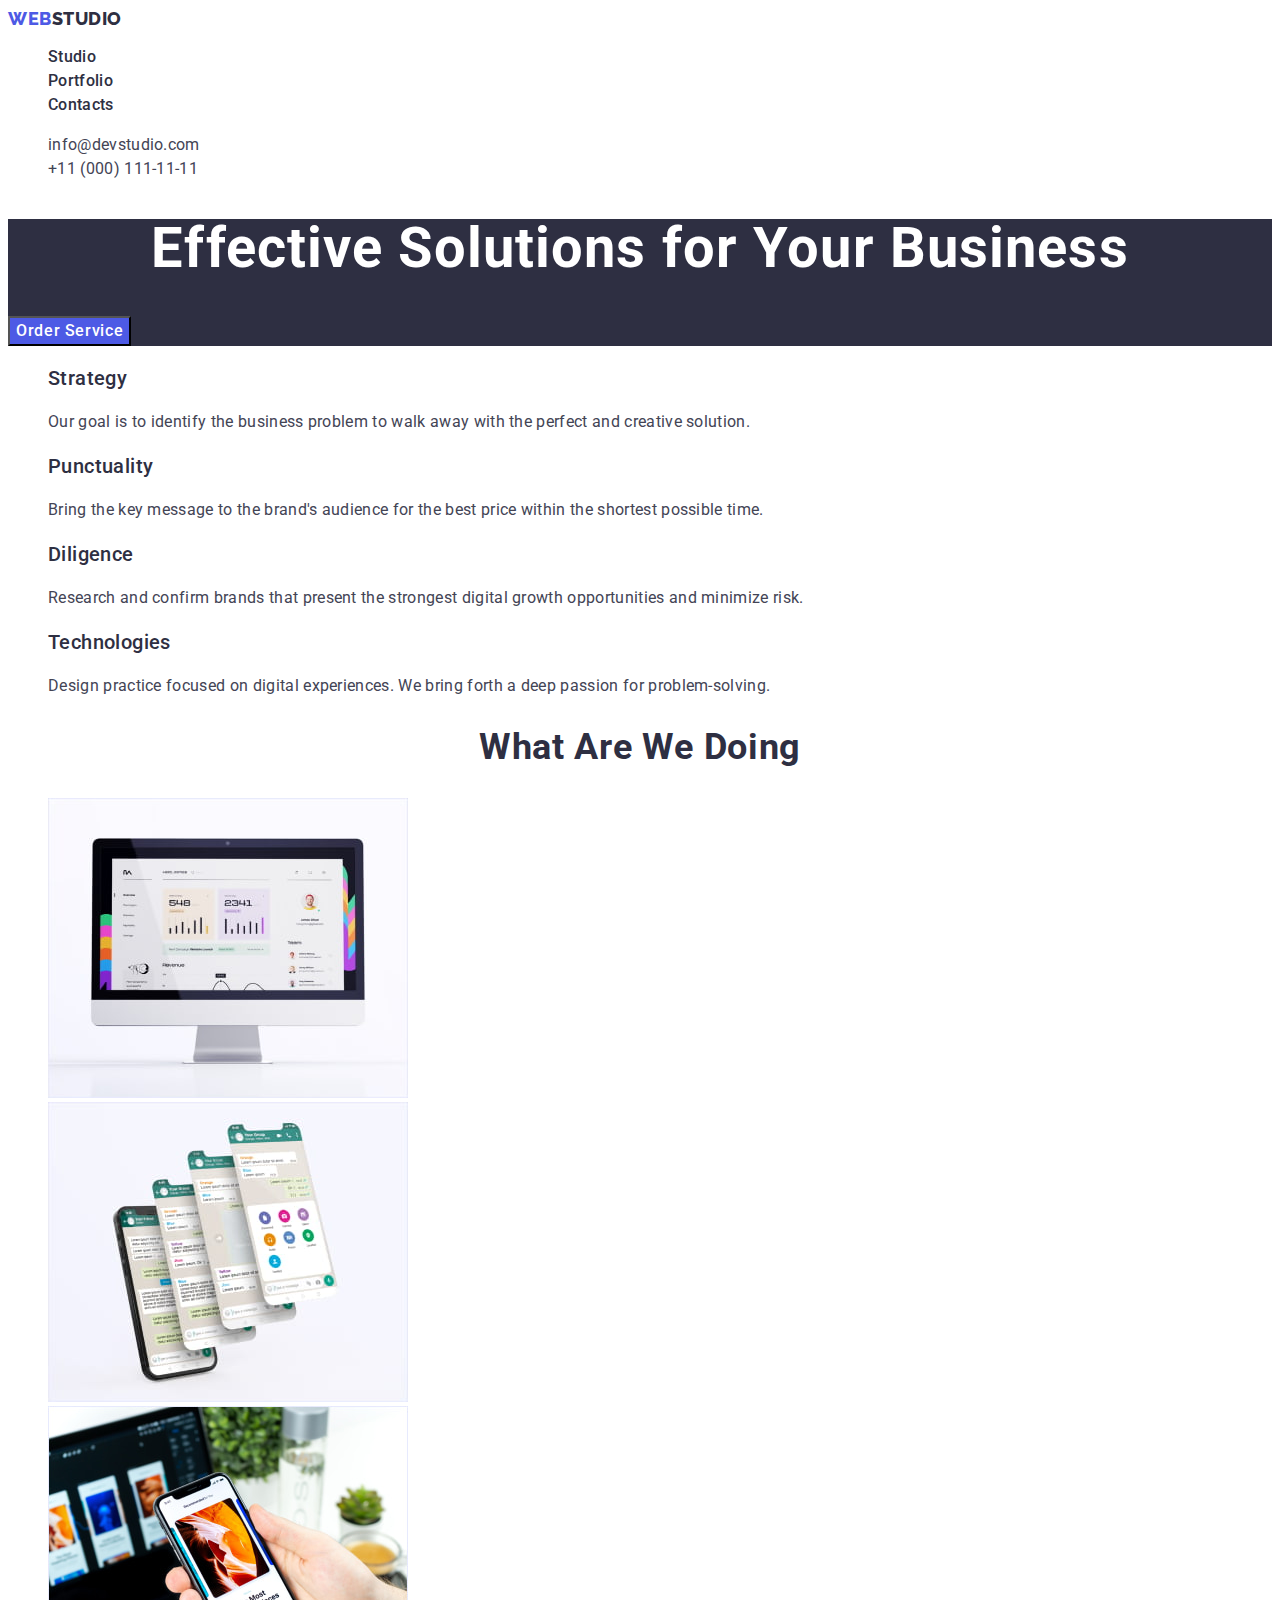
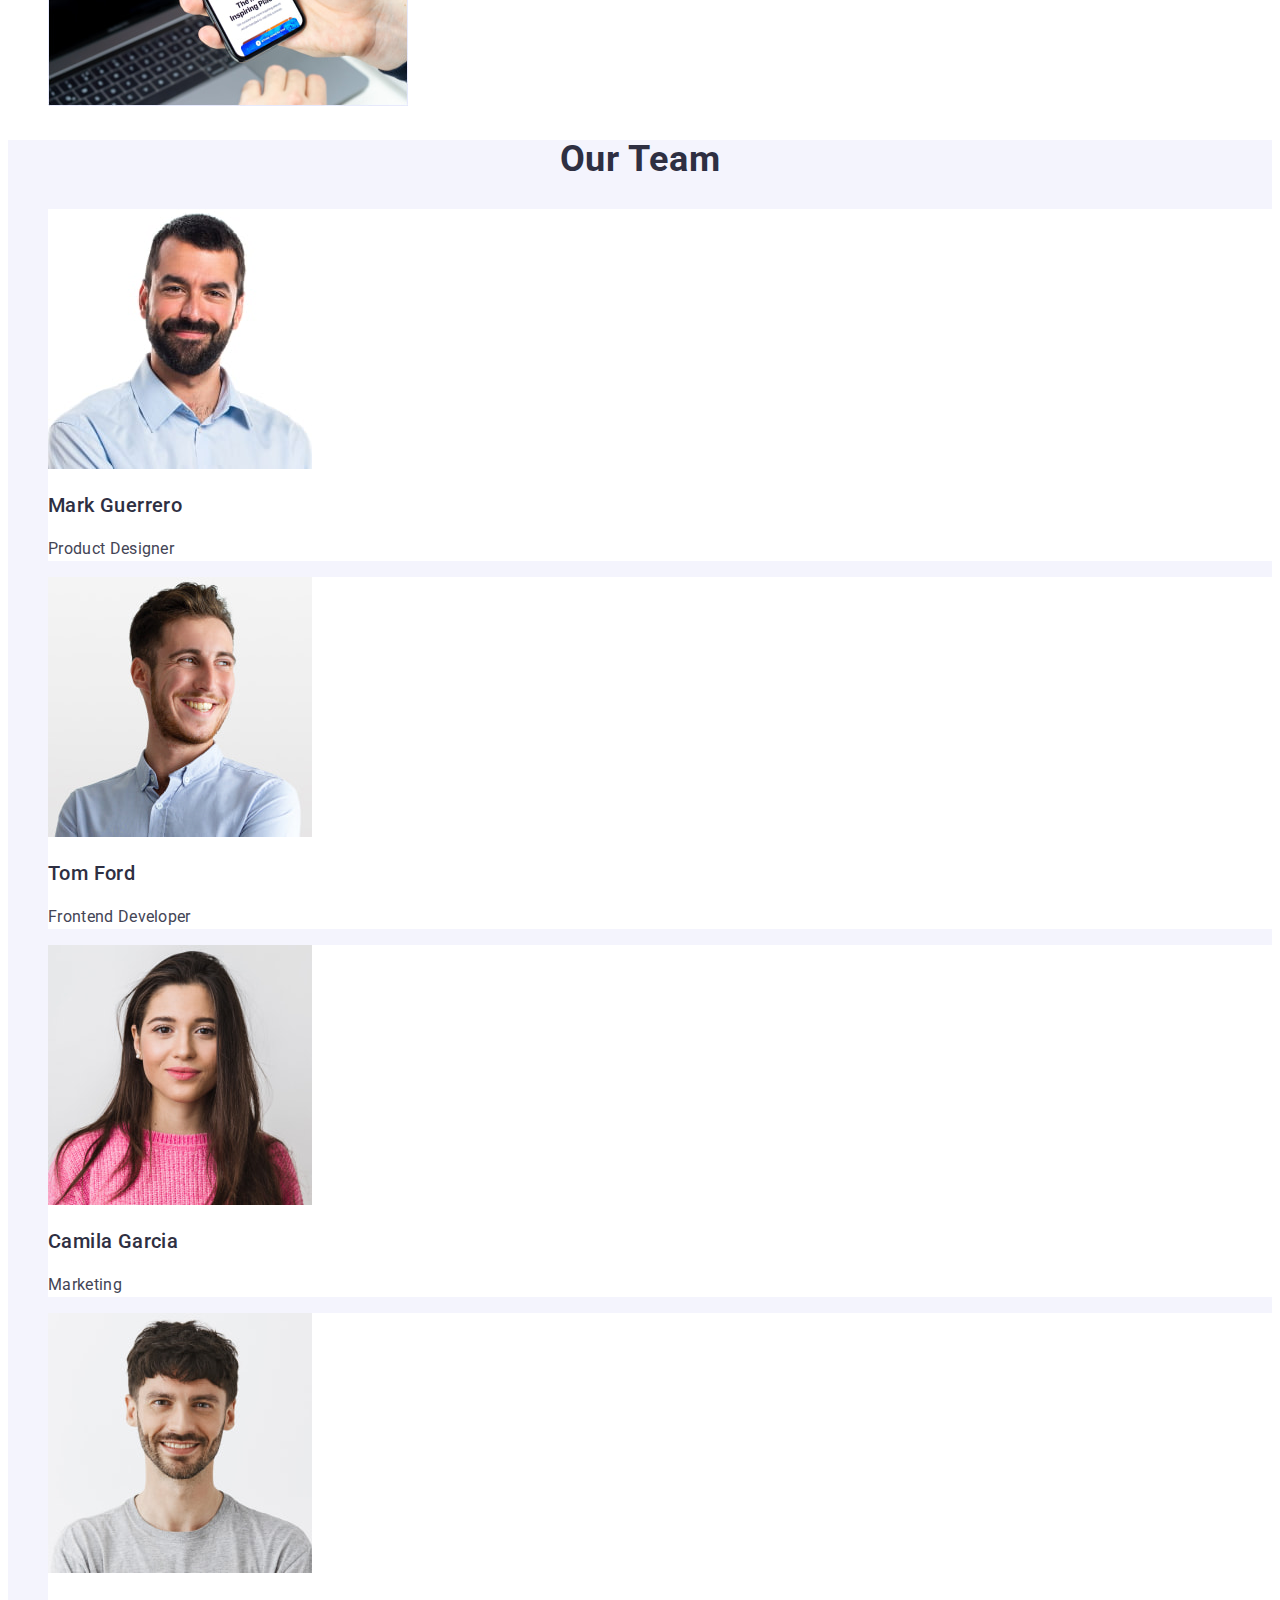
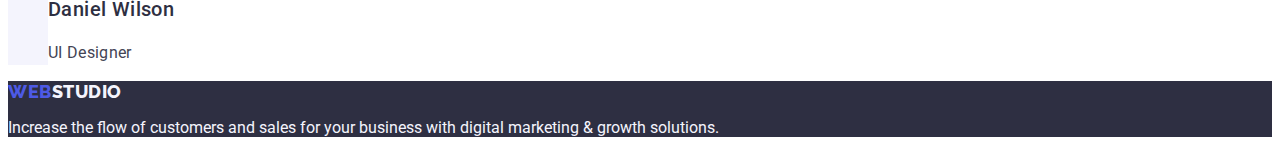
==== index.html @ 905ef484 "Initial commit" ====
<!DOCTYPE html>
<html lang="en">
<head>
    <meta charset="UTF-8">
    <meta http-equiv="X-UA-Compatible" content="IE=edge">
    <meta name="viewport" content="width=device-width, initial-scale=1.0">
    <title>Effective Solutions for Your Business</title>
    <link rel="preconnect" href="https://fonts.googleapis.com">
    <link rel="preconnect" href="https://fonts.gstatic.com" crossorigin>
    <link href="https://fonts.googleapis.com/css2?family=Raleway:wght@800&display=swap" rel="stylesheet">
    <link href="https://fonts.googleapis.com/css2?family=Roboto:wght@400;500;700;900&display=swap" rel="stylesheet">
    <link rel="stylesheet" href="./css/styles.css">
</head>

<body>
    <header>
        <nav>
            <a href="./index.html" class="logo link">Web<span class="part-logo">Studio</span></a>

            <ul class="list">
                <li>
                    <a href="./index.html" class="nav link">Studio</a>
                </li>
                <li>
                    <a href="./portfolio.html" class="nav link">Portfolio</a>
                </li>
                <li>
                    <a href="" class="nav link">Contacts</a>
                </li>
            </ul>
        </nav>
        <address class="contacts">
            <ul class="list">
                <li>
                    <a href="mailto:info@devstudio.com" class="contact-nav link">info@devstudio.com</a>
                </li>
                <li>
                    <a href="tel:+110001111111" class="contact-nav link">+11 (000) 111-11-11</a>
                </li>
            </ul>
        </address>
    </header>

    <main>
        <section class="title">
            <h1 class="page-title">Effective Solutions for Your Business</h1>
            <button type="button" class="button-order">Order Service</button>
        </section>

        <section>
            <h2 class="title-description" hidden>Our description</h2>
            <ul class="list">
                 <li>
                    <h3 class="sub-title">Strategy</h3>
                    <p class="info">Our goal is to identify the business problem to walk away with the perfect and creative solution.</p>
                </li>
                <li>
                    <h3 class="sub-title">Punctuality</h3>
                    <p class="info">Bring the key message to the brand's audience for the best price within the shortest possible time.</p>
                </li>
                <li>
                    <h3 class="sub-title">Diligence</h3>
                    <p class="info">Research and confirm brands that present the strongest digital growth opportunities and minimize risk.</p>
                </li>
                <li>
                    <h3 class="sub-title">Technologies</h3>
                    <p class="info">Design practice focused on digital experiences. We bring forth a deep passion for problem-solving.</p>
                </li>
            </ul>
        </section>  

        <section>
            <h2 class="title-img">What are we doing</h2>
             <ul class="list">
                <li>
                    <img src="./images/img1.jpg" alt="Монітор на якому відображаеться аналітика юзерів" width="360" height="300">
                </li>
                <li>
                    <img src="./images/img2.jpg" alt="мобільні телефони з чатами" width="360" height="300">
                </li>
                <li>
                    <img src="./images/img3.jpg" alt="на фоні стоїть ноутбук, в руках телефон, в якому відкрита інфо сторінка" width="360" height="300">
                </li>
            </ul>
        </section>

        <section class="team-card">
            <h2 class="title-ourteam">Our Team</h2>        
            <ul class="list">
                <li class="card-content">
                    <img src="./images/Mark.jpg" alt="Photo of Mark Guerrero" width="264" height="260">
                    <h3 class="sub-title">Mark Guerrero</h3>
                    <p class="info">Product Designer</p>
                </li>
                <li class="card-content">
                    <img src="./images/Tom.jpg" alt="Photo of Tom Ford" width="264" height="260">
                    <h3 class="sub-title">Tom Ford</h3>
                    <p class="info">Frontend Developer</p>
                </li>
                 <li class="card-content">
                    <img src="./images/Camila.jpg" alt="Photo of Camila Garcia" width="264" height="260">
                    <h3 class="sub-title">Camila Garcia</h3>
                    <p class="info">Marketing</p>
                </li>
                <li class="card-content">
                    <img src="./images/Daniel.jpg" alt="Photo of Daniel Wilson" width="264" height="260">
                    <h3 class="sub-title">Daniel Wilson</h3>
                    <p class="info">UI Designer</p>
                </li>
             </ul>
        </section>
    </main>

    <footer class="footer">
            <a href="./index.html" class="logo link">Web<span class="part-logo light-part">Studio</span></a>
            <p>Increase the flow of customers and sales for your business with digital marketing & growth solutions.</p>
    </footer>
</body>
</html>
---- css/styles.css ----
:root {
    /* Загальний колір всього тексту */
    --main-text-color: #434455;
    --headers-color: #2E2F42;
    --logo-firstpart-color: #4D5AE5;
    --cursor-color: #404bbf;
    --portfolio-botton-text-color: #4D5AE5;
    --logo-footer-color: #f4f4fd;
    /* Загальний шрифт */
    --logo-font-family: 'Raleway', sans-serif;
    --main-font-family: 'Roboto', sans-serif;
    /* Загальний колір фону */
    --body-background-color: #FFFFFF;
    --title-background-color: #2E2F42;
    --footer-background-color: #2E2F42;
    --portfolio-button-background-color: #F4F4FD;
}

body {
    font-family: var(--main-font-family);
    color: var(--main-text-color);
    background-color: var(--body-background-color);
}
.link {
    text-decoration: none;
}
.list {
    list-style: none;
}
.logo {
    font-family: 'Raleway', sans-serif;
    font-weight: 800;
    font-size: 18px;
    line-height: 1.17;
    text-transform: uppercase;
    letter-spacing: 0.03em;
    color: var(--logo-firstpart-color);
}
.part-logo {
    color: var(--headers-color);
    font-family: var(--logo-font-family);
    font-weight: 800;
    font-size: 18px;
    line-height: 1.17;
    letter-spacing: 0.03em;
    text-transform: uppercase;
}

.nav {
    font-weight: 500;
    font-size: 16px;
    line-height: 1.5;
    letter-spacing: 0.02em;
    color: var(--headers-color);
}
.nav:hover,
.nav:focus {
    color: var(--cursor-color);
}
.contacts {
    font-style: normal;
}
.contact-nav {
    font-size: 16px;
    line-height: 1.5;
    letter-spacing: 0.02em;
    color: var(--main-text-color);
}
.contact-nav:hover,
.contact-nav:focus {
    color: var(--cursor-color);
}

/* First section */
.title {
    background-color: var(--title-background-color);
}
.page-title {
    color: #FFFFFF;
    font-weight: 700;
    font-size: 56px;
    line-height: 1.07;
    text-align: center;
    letter-spacing: 0.02em;
}
.button-order {
    color: #FFFFFF;
    font-weight: 500;
    font-size: 16px;
    line-height: 1.5;
    letter-spacing: 0.04em;
    background-color: #4D5AE5;
    cursor: pointer;
    font-family: var(--main-font-family);
}
.button-order:hover,
.button-order:focus {
    background-color: #404BBF;
}

/* Second section list + header */
.sub-title {
    font-family: var(--main-font-family);
    font-weight: 500;
    font-size: 20px;
    line-height: 1.2;
    letter-spacing: 0.02em;
    color: var(--headers-color);
}
.info {
    font-family: var(--main-font-family);
    font-weight: 400;
    font-size: 16px;
    line-height: 1.5;
    letter-spacing: 0.02em;
    color: var(--main-text-color);
}

/* The third section header */
.title-img {
    font-size: 36px;
    line-height: 1.11;
    text-align: center;
    letter-spacing: 0.02em;
    text-transform: capitalize;
    color: var(--headers-color);
}

/* The fourth section*/
.team-card {
    background-color: #F4F4FD;
}
.title-ourteam {
    font-size: 36px;
    line-height: 1.11;
    text-align: center;
    letter-spacing: 0.02em;
    text-transform: capitalize;
    color: var(--headers-color);
}
.card-content {
    background-color: #FFFFFF;
}

/* Footer */
.footer {
    background-color: var(--footer-background-color);
    color: #F4F4FD;;
}
.light-part {
    color: var(--logo-footer-color);
}

/* Portfolio */
.filter-button {
    font-family: var(--main-font-family);
    font-weight: 500;
    font-size: 16px;
    line-height: 1.5;
    letter-spacing: 0.04em;
    color: var(--portfolio-botton-text-color);
    background-color: var(--portfolio-button-background-color);
    cursor: pointer;
}
.filter-button:hover,
.filter-button:focus {
    background-color: #404BBF;
    color: #FFFFFF;
}
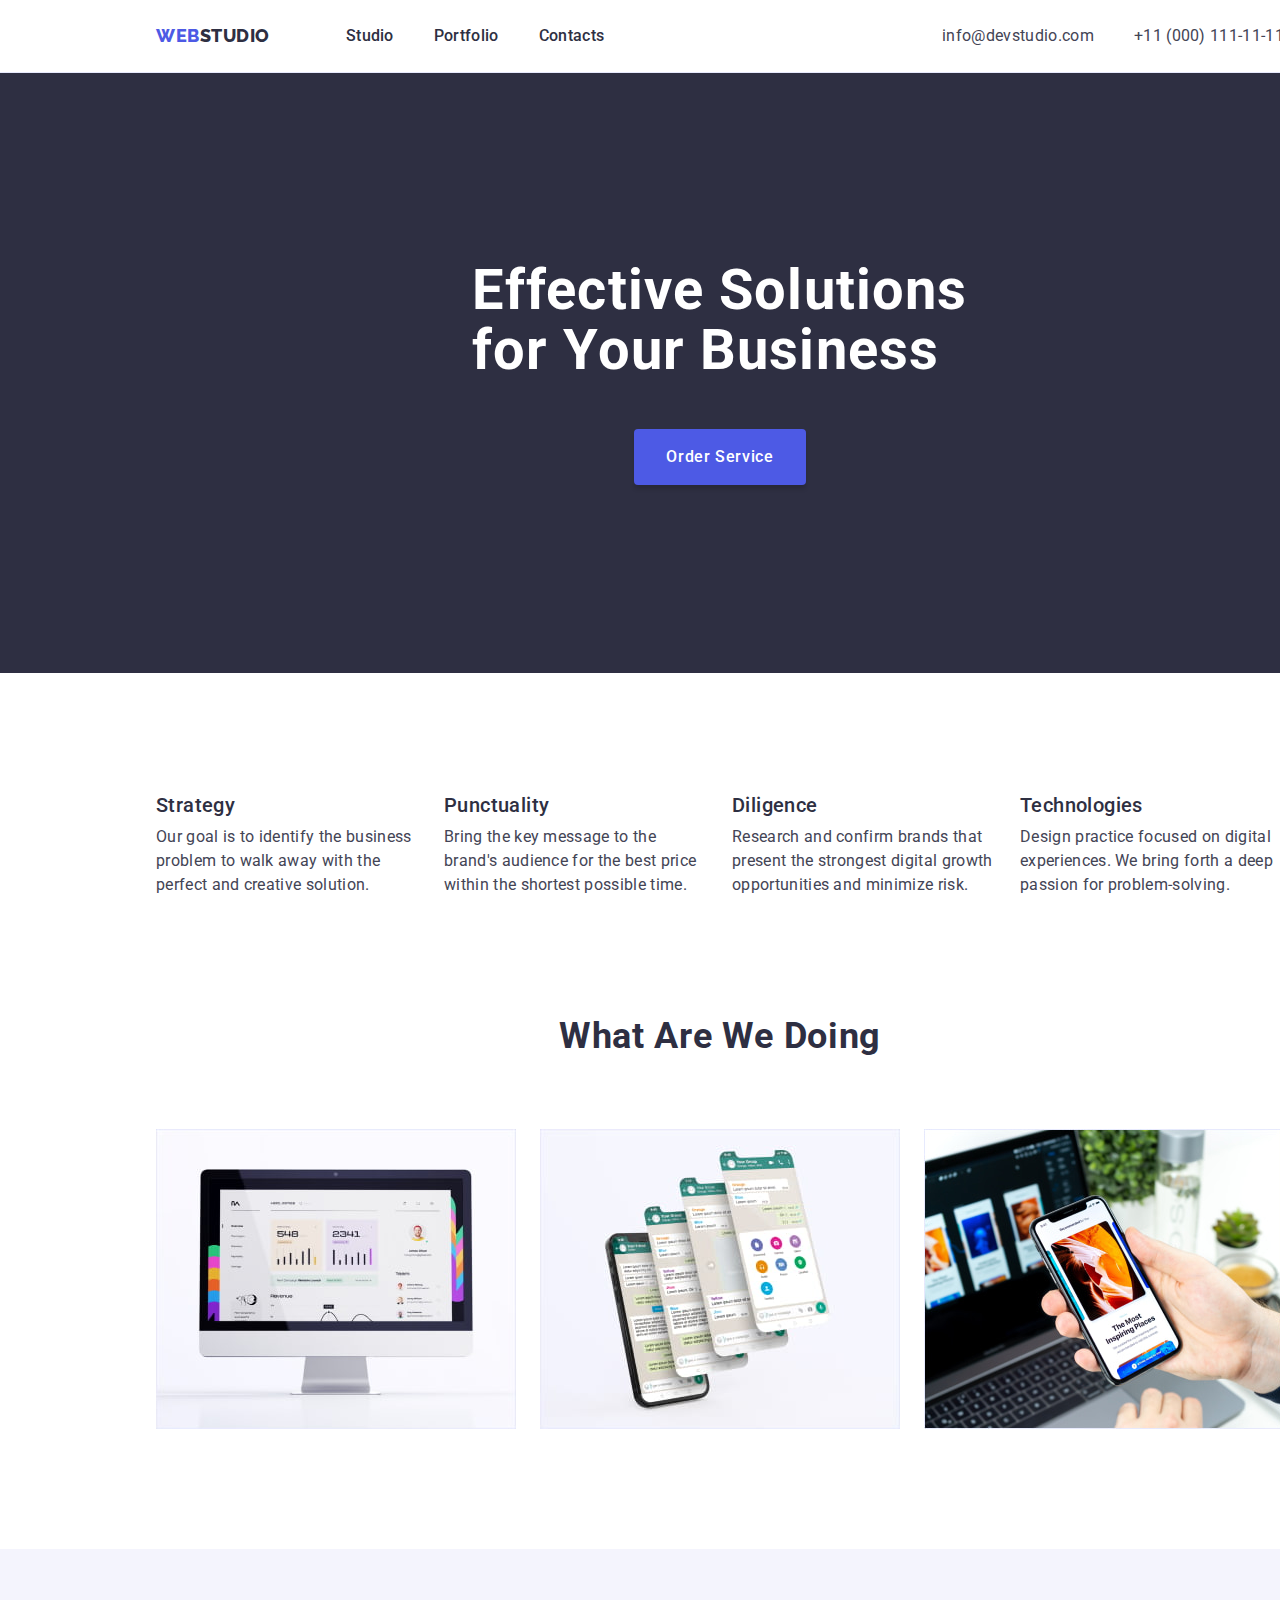
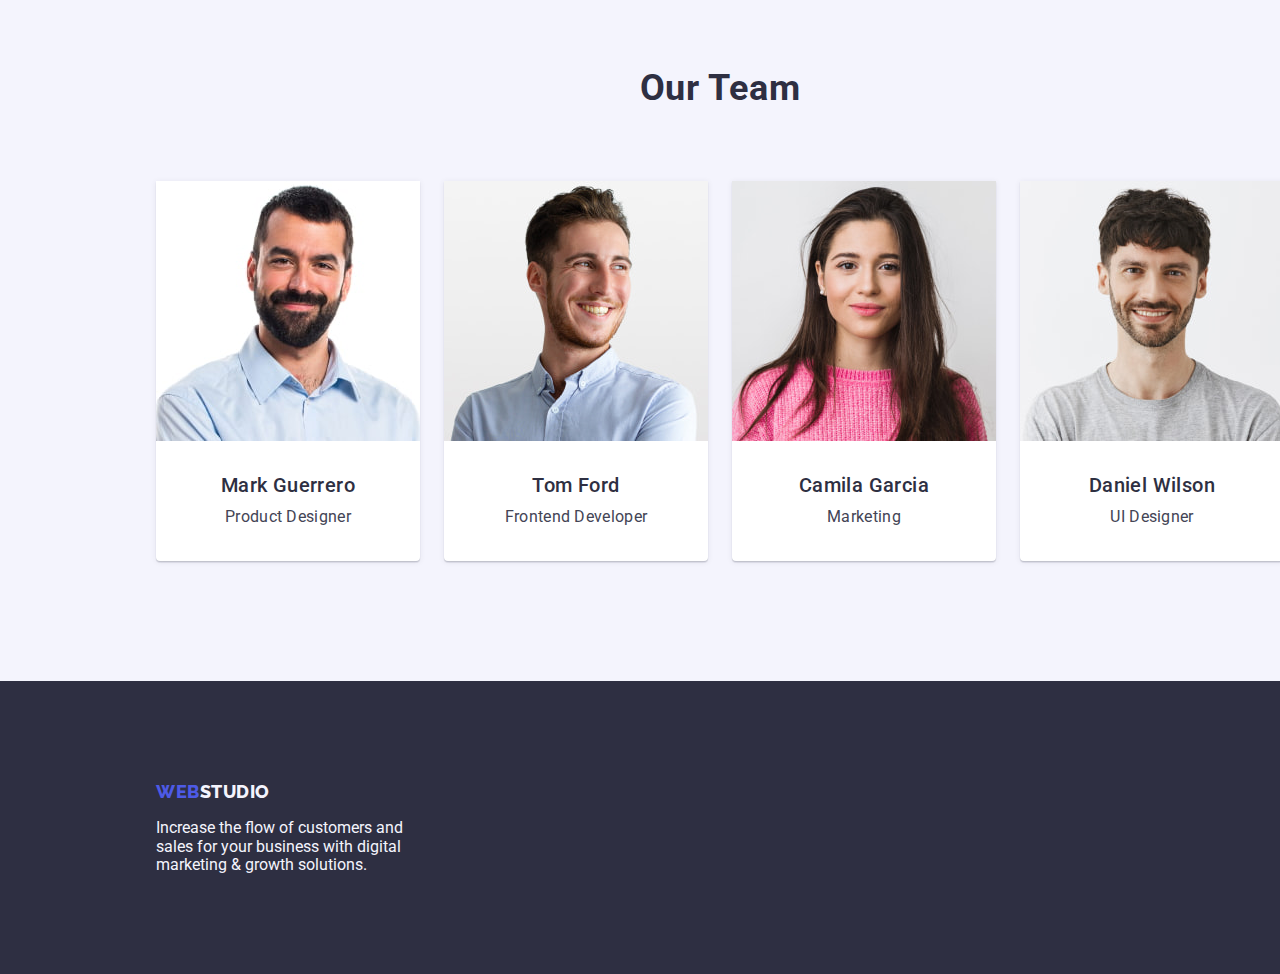
==== commit f6b3d3be: "update flexbox for index" ====
--- a/index.html
+++ b/index.html
@@ -9,111 +9,133 @@
     <link rel="preconnect" href="https://fonts.gstatic.com" crossorigin>
     <link href="https://fonts.googleapis.com/css2?family=Raleway:wght@800&display=swap" rel="stylesheet">
     <link href="https://fonts.googleapis.com/css2?family=Roboto:wght@400;500;700;900&display=swap" rel="stylesheet">
+    <link
+      rel="stylesheet"
+      href="https://cdnjs.cloudflare.com/ajax/libs/modern-normalize/1.1.0/modern-normalize.min.css">
     <link rel="stylesheet" href="./css/styles.css">
 </head>
 
 <body>
-    <header>
-        <nav>
-            <a href="./index.html" class="logo link">Web<span class="part-logo">Studio</span></a>
-
-            <ul class="list">
-                <li>
-                    <a href="./index.html" class="nav link">Studio</a>
-                </li>
-                <li>
-                    <a href="./portfolio.html" class="nav link">Portfolio</a>
-                </li>
-                <li>
-                    <a href="" class="nav link">Contacts</a>
-                </li>
-            </ul>
-        </nav>
-        <address class="contacts">
-            <ul class="list">
-                <li>
-                    <a href="mailto:info@devstudio.com" class="contact-nav link">info@devstudio.com</a>
-                </li>
-                <li>
-                    <a href="tel:+110001111111" class="contact-nav link">+11 (000) 111-11-11</a>
-                </li>
-            </ul>
-        </address>
+    <header class="header">
+        <div class="header-container container">
+            <nav class="page-nav">
+                <a href="./index.html" class="logo link">Web<span class="part-logo">Studio</span></a>
+                <ul class="page-nav-left list">
+                    <li>
+                        <a href="./index.html" class="nav link">Studio</a>
+                    </li>
+                    <li>
+                        <a href="./portfolio.html" class="nav link">Portfolio</a>
+                    </li>
+                    <li>
+                        <a href="" class="nav link">Contacts</a>
+                    </li>
+                </ul>
+            </nav>
+            <address class="contacts">
+                <ul class="page-nav-right list">
+                    <li>
+                        <a href="mailto:info@devstudio.com" class="contact-nav link">info@devstudio.com</a>
+                    </li>
+                    <li>
+                        <a href="tel:+110001111111" class="contact-nav link">+11 (000) 111-11-11</a>
+                    </li>
+                </ul>
+            </address>
+        </div>
     </header>
 
     <main>
-        <section class="title">
-            <h1 class="page-title">Effective Solutions for Your Business</h1>
-            <button type="button" class="button-order">Order Service</button>
+        <section class="title-section">
+            <div class="title-container container">
+                <h1 class="page-title">Effective Solutions for Your Business</h1>
+                <button type="button" class="button-order">Order Service</button>
+            </div>
         </section>
 
-        <section>
-            <h2 class="title-description" hidden>Our description</h2>
-            <ul class="list">
-                 <li>
-                    <h3 class="sub-title">Strategy</h3>
-                    <p class="info">Our goal is to identify the business problem to walk away with the perfect and creative solution.</p>
-                </li>
-                <li>
-                    <h3 class="sub-title">Punctuality</h3>
-                    <p class="info">Bring the key message to the brand's audience for the best price within the shortest possible time.</p>
-                </li>
-                <li>
-                    <h3 class="sub-title">Diligence</h3>
-                    <p class="info">Research and confirm brands that present the strongest digital growth opportunities and minimize risk.</p>
-                </li>
-                <li>
-                    <h3 class="sub-title">Technologies</h3>
-                    <p class="info">Design practice focused on digital experiences. We bring forth a deep passion for problem-solving.</p>
-                </li>
-            </ul>
+        <section class="desc-section">
+            <div class="container">
+                <h2 class="title-desc" hidden>Our description</h2>
+                <ul class="desc-container list">
+                     <li class="info-container">
+                        <h3 class="sub-title">Strategy</h3>
+                        <p class="info">Our goal is to identify the business problem to walk away with the perfect and creative solution.</p>
+                    </li>
+                    <li class="info-container">
+                        <h3 class="sub-title">Punctuality</h3>
+                        <p class="info">Bring the key message to the brand's audience for the best price within the shortest possible time.</p>
+                    </li>
+                    <li class="info-container">
+                        <h3 class="sub-title">Diligence</h3>
+                        <p class="info">Research and confirm brands that present the strongest digital growth opportunities and minimize risk.</p>
+                    </li>
+                    <li class="info-container">
+                        <h3 class="sub-title">Technologies</h3>
+                        <p class="info">Design practice focused on digital experiences. We bring forth a deep passion for problem-solving.</p>
+                    </li>
+                </ul>
+            </div>
         </section>  
 
-        <section>
-            <h2 class="title-img">What are we doing</h2>
-             <ul class="list">
-                <li>
-                    <img src="./images/img1.jpg" alt="Монітор на якому відображаеться аналітика юзерів" width="360" height="300">
-                </li>
-                <li>
-                    <img src="./images/img2.jpg" alt="мобільні телефони з чатами" width="360" height="300">
-                </li>
-                <li>
-                    <img src="./images/img3.jpg" alt="на фоні стоїть ноутбук, в руках телефон, в якому відкрита інфо сторінка" width="360" height="300">
-                </li>
-            </ul>
+        <section class="img-section">
+            <div class="container">
+                <h2 class="second-title">What are we doing</h2>
+                 <ul class="img-container list">
+                    <li>
+                        <img src="./images/img1.jpg" alt="Монітор на якому відображаеться аналітика юзерів" width="360" height="300">
+                    </li>
+                    <li>
+                        <img src="./images/img2.jpg" alt="Mобільні телефони з чатами" width="360" height="300">
+                    </li>
+                    <li>
+                        <img src="./images/img3.jpg" alt="На фоні стоїть ноутбук, в руках телефон, в якому відкрита інфо сторінка" width="360" height="300">
+                    </li>
+                </ul>
+            </div>
         </section>
 
-        <section class="team-card">
-            <h2 class="title-ourteam">Our Team</h2>        
-            <ul class="list">
-                <li class="card-content">
-                    <img src="./images/Mark.jpg" alt="Photo of Mark Guerrero" width="264" height="260">
-                    <h3 class="sub-title">Mark Guerrero</h3>
-                    <p class="info">Product Designer</p>
-                </li>
-                <li class="card-content">
-                    <img src="./images/Tom.jpg" alt="Photo of Tom Ford" width="264" height="260">
-                    <h3 class="sub-title">Tom Ford</h3>
-                    <p class="info">Frontend Developer</p>
-                </li>
-                 <li class="card-content">
-                    <img src="./images/Camila.jpg" alt="Photo of Camila Garcia" width="264" height="260">
-                    <h3 class="sub-title">Camila Garcia</h3>
-                    <p class="info">Marketing</p>
-                </li>
-                <li class="card-content">
-                    <img src="./images/Daniel.jpg" alt="Photo of Daniel Wilson" width="264" height="260">
-                    <h3 class="sub-title">Daniel Wilson</h3>
-                    <p class="info">UI Designer</p>
-                </li>
-             </ul>
+        <section class="team-card-section">
+            <div class="container">
+                <h2 class="title-ourteam">Our Team</h2>
+                <ul class="team-container list">
+                    <li class="card-content">
+                        <img src="./images/Mark.jpg" alt="Photo of Mark Guerrero" width="264" height="260">
+                        <div class="team-name">
+                            <h3 class="sub-title">Mark Guerrero</h3>
+                            <p class="info">Product Designer</p>
+                        </div>
+                    </li>
+                    <li class="card-content">
+                        <img src="./images/Tom.jpg" alt="Photo of Tom Ford" width="264" height="260">
+                        <div class="team-name">
+                            <h3 class="sub-title">Tom Ford</h3>
+                            <p class="info">Frontend Developer</p>
+                        </div>
+                    </li>
+                     <li class="card-content">
+                        <img src="./images/Camila.jpg" alt="Photo of Camila Garcia" width="264" height="260">
+                        <div class="team-name">
+                            <h3 class="sub-title">Camila Garcia</h3>
+                            <p class="info">Marketing</p>
+                        </div>
+                    </li>
+                    <li class="card-content">
+                        <img src="./images/Daniel.jpg" alt="Photo of Daniel Wilson" width="264" height="260">
+                        <div class="team-name">
+                            <h3 class="sub-title">Daniel Wilson</h3>
+                            <p class="info">UI Designer</p>
+                        </div>
+                    </li>
+                 </ul>
+            </div>
         </section>
     </main>
 
     <footer class="footer">
-            <a href="./index.html" class="logo link">Web<span class="part-logo light-part">Studio</span></a>
-            <p>Increase the flow of customers and sales for your business with digital marketing & growth solutions.</p>
+            <div class="container">
+                <a href="./index.html" class="logo link">Web<span class="part-logo light-part">Studio</span></a>
+                <p class="footer-desc">Increase the flow of customers and sales for your business with digital marketing & growth solutions.</p>
+            </div>
     </footer>
 </body>
 </html>--- a/css/styles.css
+++ b/css/styles.css
@@ -6,6 +6,7 @@
     --cursor-color: #404bbf;
     --portfolio-botton-text-color: #4D5AE5;
     --logo-footer-color: #f4f4fd;
+    --border-color: #E7E9FC;
     /* Загальний шрифт */
     --logo-font-family: 'Raleway', sans-serif;
     --main-font-family: 'Roboto', sans-serif;
@@ -20,13 +21,86 @@
     font-family: var(--main-font-family);
     color: var(--main-text-color);
     background-color: var(--body-background-color);
+    width: 1440px;
+    margin: auto;
+}
+
+/*=============================================
+=            basic style            =
+=============================================*/
+
+h1,h2,h3,h4,h5,h6, p {
+    margin: 0;
+}
+ul {
+    margin: 0;
+}
+.container {
+    width: 1158px;
+    margin: 0 auto;
+    padding: 0 15px;
+}
+.section {
+    padding: 0;
 }
 .link {
     text-decoration: none;
+    margin: 0;
+    padding: 0;
 }
 .list {
     list-style: none;
-}
+    margin: 0;
+    padding: 0;
+    
+}
+img {
+    display: block;
+}
+
+/* paragraphs */
+.info {
+    font-family: var(--main-font-family);
+    font-weight: 400;
+    font-size: 16px;
+    line-height: 1.5;
+    letter-spacing: 0.02em;
+    color: var(--main-text-color);
+}
+
+/*=============================================
+=            Header   style    display     =
+=============================================*/
+.header {
+    margin-left: auto;
+    margin-right: auto;
+    border-bottom: 1px solid var(--border-color)
+}
+
+.header-container {
+    display: flex;
+    justify-content: space-between;
+}
+.page-nav {
+    display: flex;
+    align-items: center;
+}
+.page-nav-left {
+    display: flex;
+    gap: 40px;
+    margin-left: 76px;
+    padding: 24px 0;
+}
+.page-nav-right {
+    display: flex;
+    align-items: center;
+    padding: 24px 0;
+    gap: 40px;
+}
+
+/*=============================================
+=            logo style            =
+=============================================*/
 .logo {
     font-family: 'Raleway', sans-serif;
     font-weight: 800;
@@ -46,6 +120,7 @@
     text-transform: uppercase;
 }
 
+/*---------- header  navigation  ----------*/
 .nav {
     font-weight: 500;
     font-size: 16px;
@@ -71,34 +146,59 @@
     color: var(--cursor-color);
 }
 
-/* First section */
-.title {
+/*=============================================
+=            First section           =
+=============================================*/
+.title-section {
     background-color: var(--title-background-color);
-}
+    padding: 188px 0;
+    
+}
+.button-order {
+    display: block;
+    margin-top: 48px;
+    margin-left: auto;
+    margin-right: auto;
+    padding: 16px 32px;
+    color: #FFFFFF;
+    font-weight: 500;
+    font-size: 16px;
+    line-height: 1.5;
+    letter-spacing: 0.04em;
+    background-color: #4D5AE5;
+    cursor: pointer;
+    font-family: var(--main-font-family);
+    border-radius: 4px;
+    box-shadow: 0px 4px 4px rgba(0, 0, 0, 0.15);
+    border: none;
+
+}
+.button-order:hover,
+.button-order:focus {
+    background-color: #404BBF;
+}
+
+/*=============================================
+=            ALl titles            =
+=============================================*/
 .page-title {
     color: #FFFFFF;
     font-weight: 700;
     font-size: 56px;
     line-height: 1.07;
+    letter-spacing: 0.02em;
+    max-width: 496px;
+    margin: 0 auto;
+}
+.second-title {
+    font-size: 36px;
+    line-height: 1.11;
     text-align: center;
     letter-spacing: 0.02em;
-}
-.button-order {
-    color: #FFFFFF;
-    font-weight: 500;
-    font-size: 16px;
-    line-height: 1.5;
-    letter-spacing: 0.04em;
-    background-color: #4D5AE5;
-    cursor: pointer;
-    font-family: var(--main-font-family);
-}
-.button-order:hover,
-.button-order:focus {
-    background-color: #404BBF;
-}
-
-/* Second section list + header */
+    text-transform: capitalize;
+    color: var(--headers-color);
+    margin-bottom: 72px;
+}
 .sub-title {
     font-family: var(--main-font-family);
     font-weight: 500;
@@ -106,29 +206,6 @@
     line-height: 1.2;
     letter-spacing: 0.02em;
     color: var(--headers-color);
-}
-.info {
-    font-family: var(--main-font-family);
-    font-weight: 400;
-    font-size: 16px;
-    line-height: 1.5;
-    letter-spacing: 0.02em;
-    color: var(--main-text-color);
-}
-
-/* The third section header */
-.title-img {
-    font-size: 36px;
-    line-height: 1.11;
-    text-align: center;
-    letter-spacing: 0.02em;
-    text-transform: capitalize;
-    color: var(--headers-color);
-}
-
-/* The fourth section*/
-.team-card {
-    background-color: #F4F4FD;
 }
 .title-ourteam {
     font-size: 36px;
@@ -137,18 +214,79 @@
     letter-spacing: 0.02em;
     text-transform: capitalize;
     color: var(--headers-color);
+    margin-bottom: 72px;
+}
+
+/*=============================================
+=            decription section  / second          =
+=============================================*/
+.desc-section {
+    padding: 120px 0;
+}
+.desc-container {
+    display: flex;
+    gap: 24px;
+}
+.info-container {
+    display: flex;
+    width: calc((100% - 72px) / 4);
+    gap: 8px;
+    flex-direction: column;
+
+}
+
+/*=============================================
+=            What are we doing - img           =
+=============================================*/
+.img-section {
+    padding-bottom: 120px;
+}
+.img-container {
+    display: flex;
+    gap: 24px;
+}
+
+/*=============================================
+=            Our team            =
+=============================================*/
+
+.team-card-section {
+    background-color: #F4F4FD;
+    padding: 120px 0;
+}
+.team-container {
+    display: flex;
+    gap: 24px;
 }
 .card-content {
     background-color: #FFFFFF;
-}
-
-/* Footer */
+    border-radius: 0px 0px 4px 4px;
+    box-shadow: 0px 1px 6px rgba(46, 47, 66, 0.08), 0px 1px 1px rgba(46, 47, 66, 0.16), 0px 2px 1px rgba(46, 47, 66, 0.08);
+ 
+}
+.team-name {
+    padding: 32px 0;
+    display: flex;
+    flex-direction: column;
+    align-items: center;
+    gap: 8px;
+}
+
+
+/*=====  End of Footer  ======*/
 .footer {
     background-color: var(--footer-background-color);
-    color: #F4F4FD;;
+    color: #F4F4FD;
+    padding: 100px 0;
+
 }
 .light-part {
     color: var(--logo-footer-color);
+}
+.footer-desc {
+    margin-top: 17px;
+    width: 264px;
+    display: flex;
 }
 
 /* Portfolio */
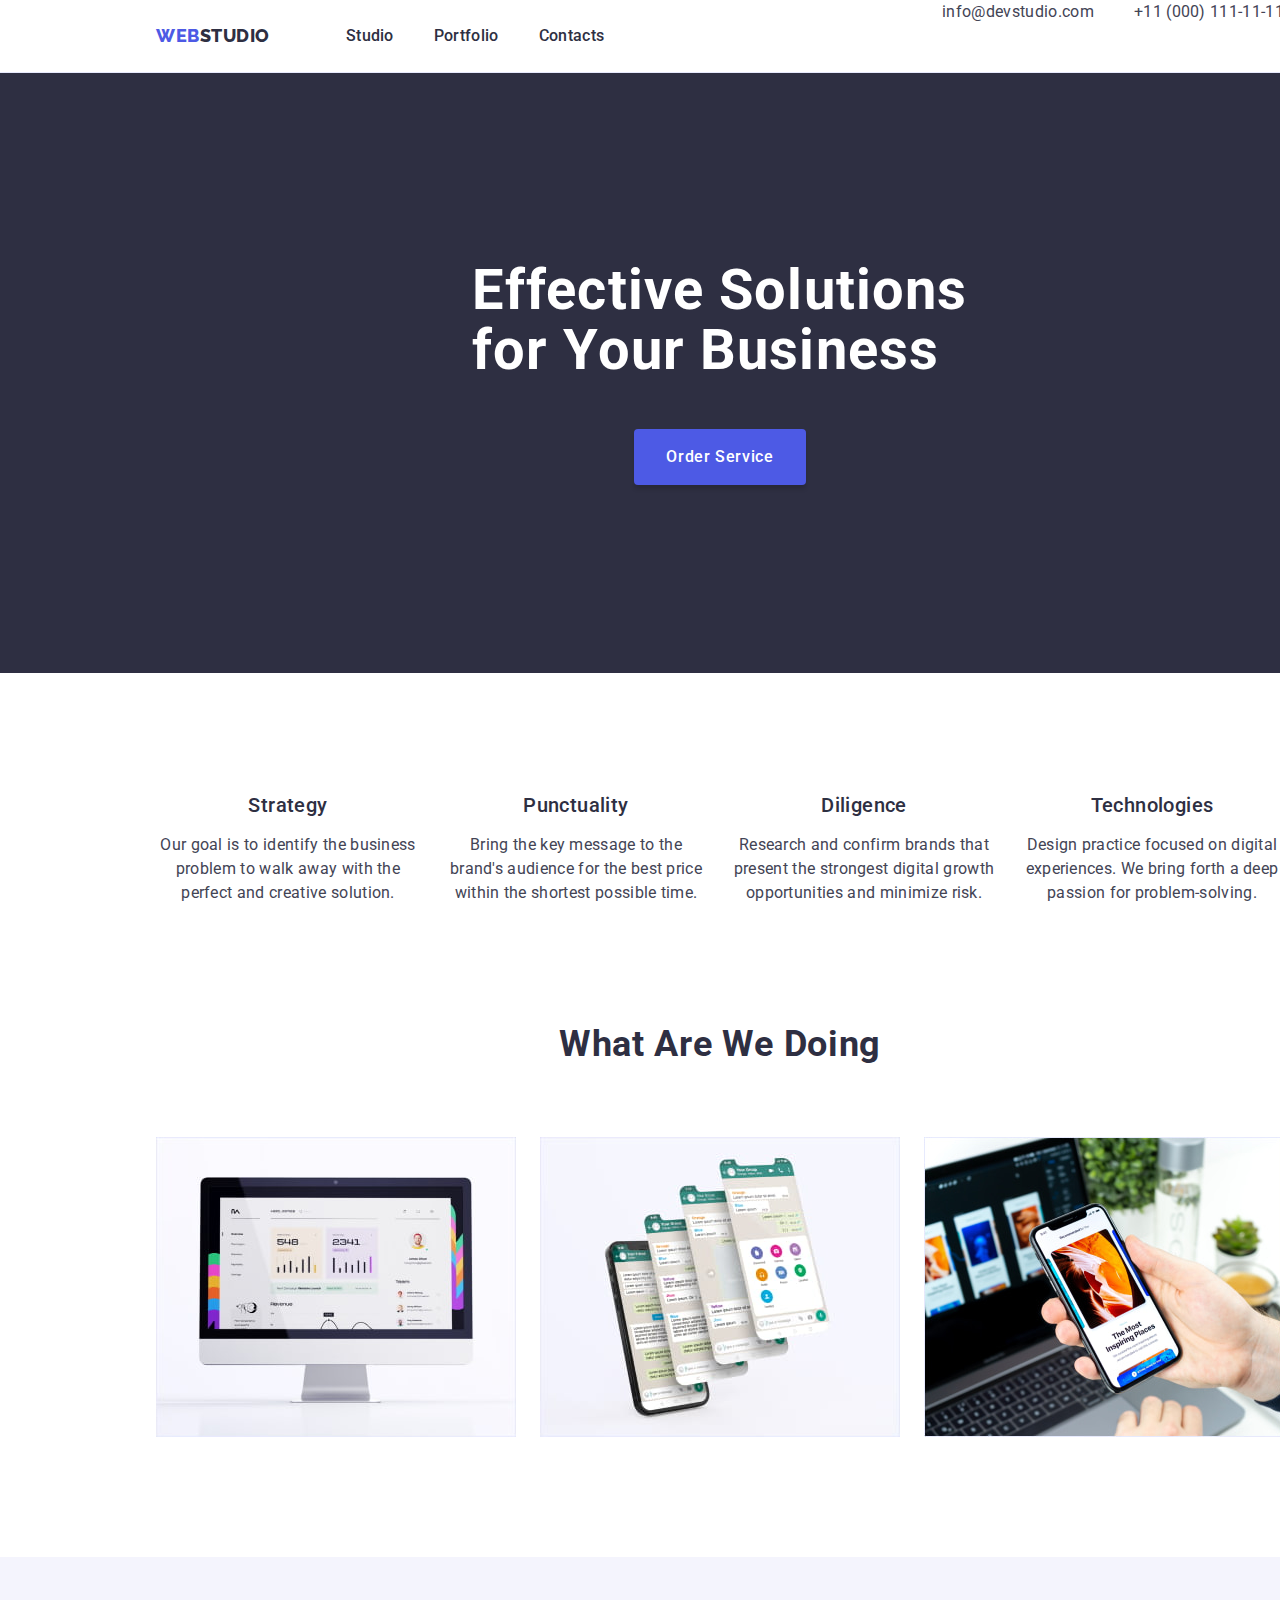
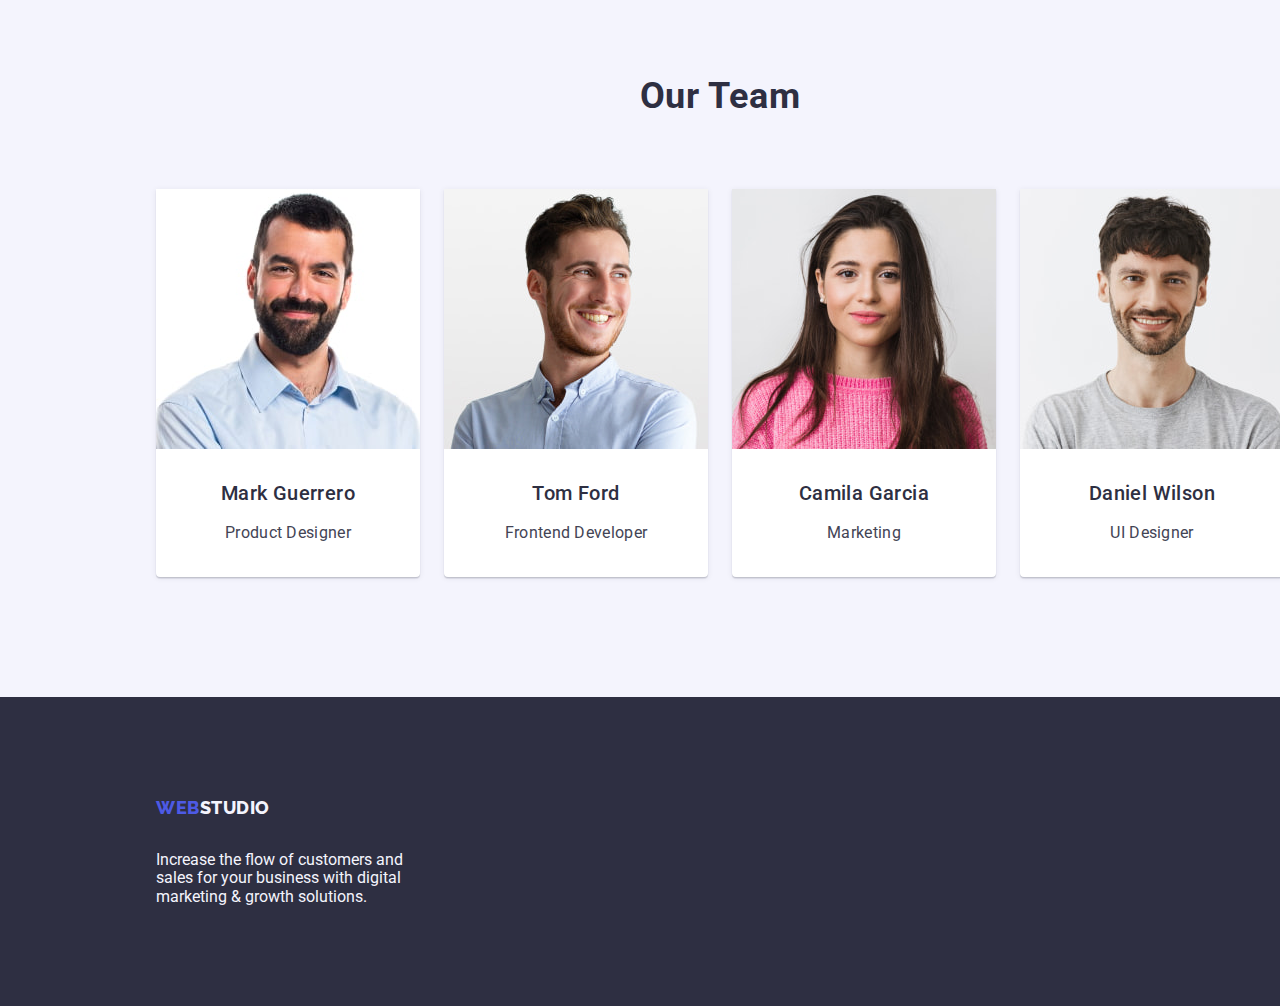
==== commit 8b41447c: "update" ====
--- a/index.html
+++ b/index.html
@@ -82,13 +82,13 @@
                 <h2 class="second-title">What are we doing</h2>
                  <ul class="img-container list">
                     <li>
-                        <img src="./images/img1.jpg" alt="Монітор на якому відображаеться аналітика юзерів" width="360" height="300">
+                        <img src="./images/img1.jpg" class="img-item" alt="Монітор на якому відображаеться аналітика юзерів" width="360" height="300">
                     </li>
                     <li>
-                        <img src="./images/img2.jpg" alt="Mобільні телефони з чатами" width="360" height="300">
+                        <img src="./images/img2.jpg" class="img-item" alt="Mобільні телефони з чатами" width="360" height="300">
                     </li>
                     <li>
-                        <img src="./images/img3.jpg" alt="На фоні стоїть ноутбук, в руках телефон, в якому відкрита інфо сторінка" width="360" height="300">
+                        <img src="./images/img3.jpg" class="img-item" alt="На фоні стоїть ноутбук, в руках телефон, в якому відкрита інфо сторінка" width="360" height="300">
                     </li>
                 </ul>
             </div>
@@ -133,7 +133,7 @@
 
     <footer class="footer">
             <div class="container">
-                <a href="./index.html" class="logo link">Web<span class="part-logo light-part">Studio</span></a>
+                <a href="./index.html" class="footer-logo logo link">Web<span class="part-logo light-part">Studio</span></a>
                 <p class="footer-desc">Increase the flow of customers and sales for your business with digital marketing & growth solutions.</p>
             </div>
     </footer>
--- a/css/styles.css
+++ b/css/styles.css
@@ -66,6 +66,7 @@
     line-height: 1.5;
     letter-spacing: 0.02em;
     color: var(--main-text-color);
+    text-align: center;
 }
 
 /*=============================================
@@ -88,13 +89,11 @@
 .page-nav-left {
     display: flex;
     gap: 40px;
-    margin-left: 76px;
     padding: 24px 0;
 }
 .page-nav-right {
     display: flex;
     align-items: center;
-    padding: 24px 0;
     gap: 40px;
 }
 
@@ -109,6 +108,7 @@
     text-transform: uppercase;
     letter-spacing: 0.03em;
     color: var(--logo-firstpart-color);
+    margin-right: 76px
 }
 .part-logo {
     color: var(--headers-color);
@@ -127,6 +127,7 @@
     line-height: 1.5;
     letter-spacing: 0.02em;
     color: var(--headers-color);
+    padding: 24px 0;
 }
 .nav:hover,
 .nav:focus {
@@ -171,6 +172,7 @@
     border-radius: 4px;
     box-shadow: 0px 4px 4px rgba(0, 0, 0, 0.15);
     border: none;
+    min-width: 169px
 
 }
 .button-order:hover,
@@ -206,6 +208,8 @@
     line-height: 1.2;
     letter-spacing: 0.02em;
     color: var(--headers-color);
+    margin-bottom: 8px;
+    text-align: center;
 }
 .title-ourteam {
     font-size: 36px;
@@ -215,6 +219,7 @@
     text-transform: capitalize;
     color: var(--headers-color);
     margin-bottom: 72px;
+    text-align: center;
 }
 
 /*=============================================
@@ -229,10 +234,9 @@
 }
 .info-container {
     display: flex;
-    width: calc((100% - 72px) / 4);
+    flex-basis: calc((100% - 24px * 3) / 4);
     gap: 8px;
     flex-direction: column;
-
 }
 
 /*=============================================
@@ -249,7 +253,6 @@
 /*=============================================
 =            Our team            =
 =============================================*/
-
 .team-card-section {
     background-color: #F4F4FD;
     padding: 120px 0;
@@ -265,7 +268,7 @@
  
 }
 .team-name {
-    padding: 32px 0;
+    padding: 32px 16px;
     display: flex;
     flex-direction: column;
     align-items: center;
@@ -273,7 +276,7 @@
 }
 
 
-/*=====  End of Footer  ======*/
+/*=====  Footer  ======*/
 .footer {
     background-color: var(--footer-background-color);
     color: #F4F4FD;
@@ -288,8 +291,16 @@
     width: 264px;
     display: flex;
 }
-
-/* Portfolio */
+.footer-logo {
+    display: inline-block;
+    margin-bottom: 16px;
+}
+
+/*=============================================
+=            Portfolio  page - style           =
+=============================================*/
+
+/* Filter menu */
 .filter-button {
     font-family: var(--main-font-family);
     font-weight: 500;
@@ -298,10 +309,42 @@
     letter-spacing: 0.04em;
     color: var(--portfolio-botton-text-color);
     background-color: var(--portfolio-button-background-color);
+    border: 1px solid #E7E9FC;
+    border-radius: 4px;
     cursor: pointer;
+    padding: 12px 24px;
 }
 .filter-button:hover,
 .filter-button:focus {
     background-color: #404BBF;
     color: #FFFFFF;
-}
+    border: 1px solid transparent
+}
+.section-filter {
+    padding: 96px 0 120px;
+}
+.btn-filter {
+    display: flex;
+    gap: 24px;
+    justify-content: center;
+    margin-bottom: 72px;
+    flex-direction: row;
+    text-align: center;
+}
+.cards-filter {
+    display: flex;
+    flex-wrap: wrap;
+    column-gap: 24px;
+    row-gap: 48px;
+}
+.card-info-block {
+    width: calc((100% - 48px) / 3);
+}
+.card-info {
+    display: flex;
+    flex-direction: column;
+    gap: 8px;
+    padding: 32px 16px;
+    border: 1px solid #E7E9FC;
+    border-top: none;
+}
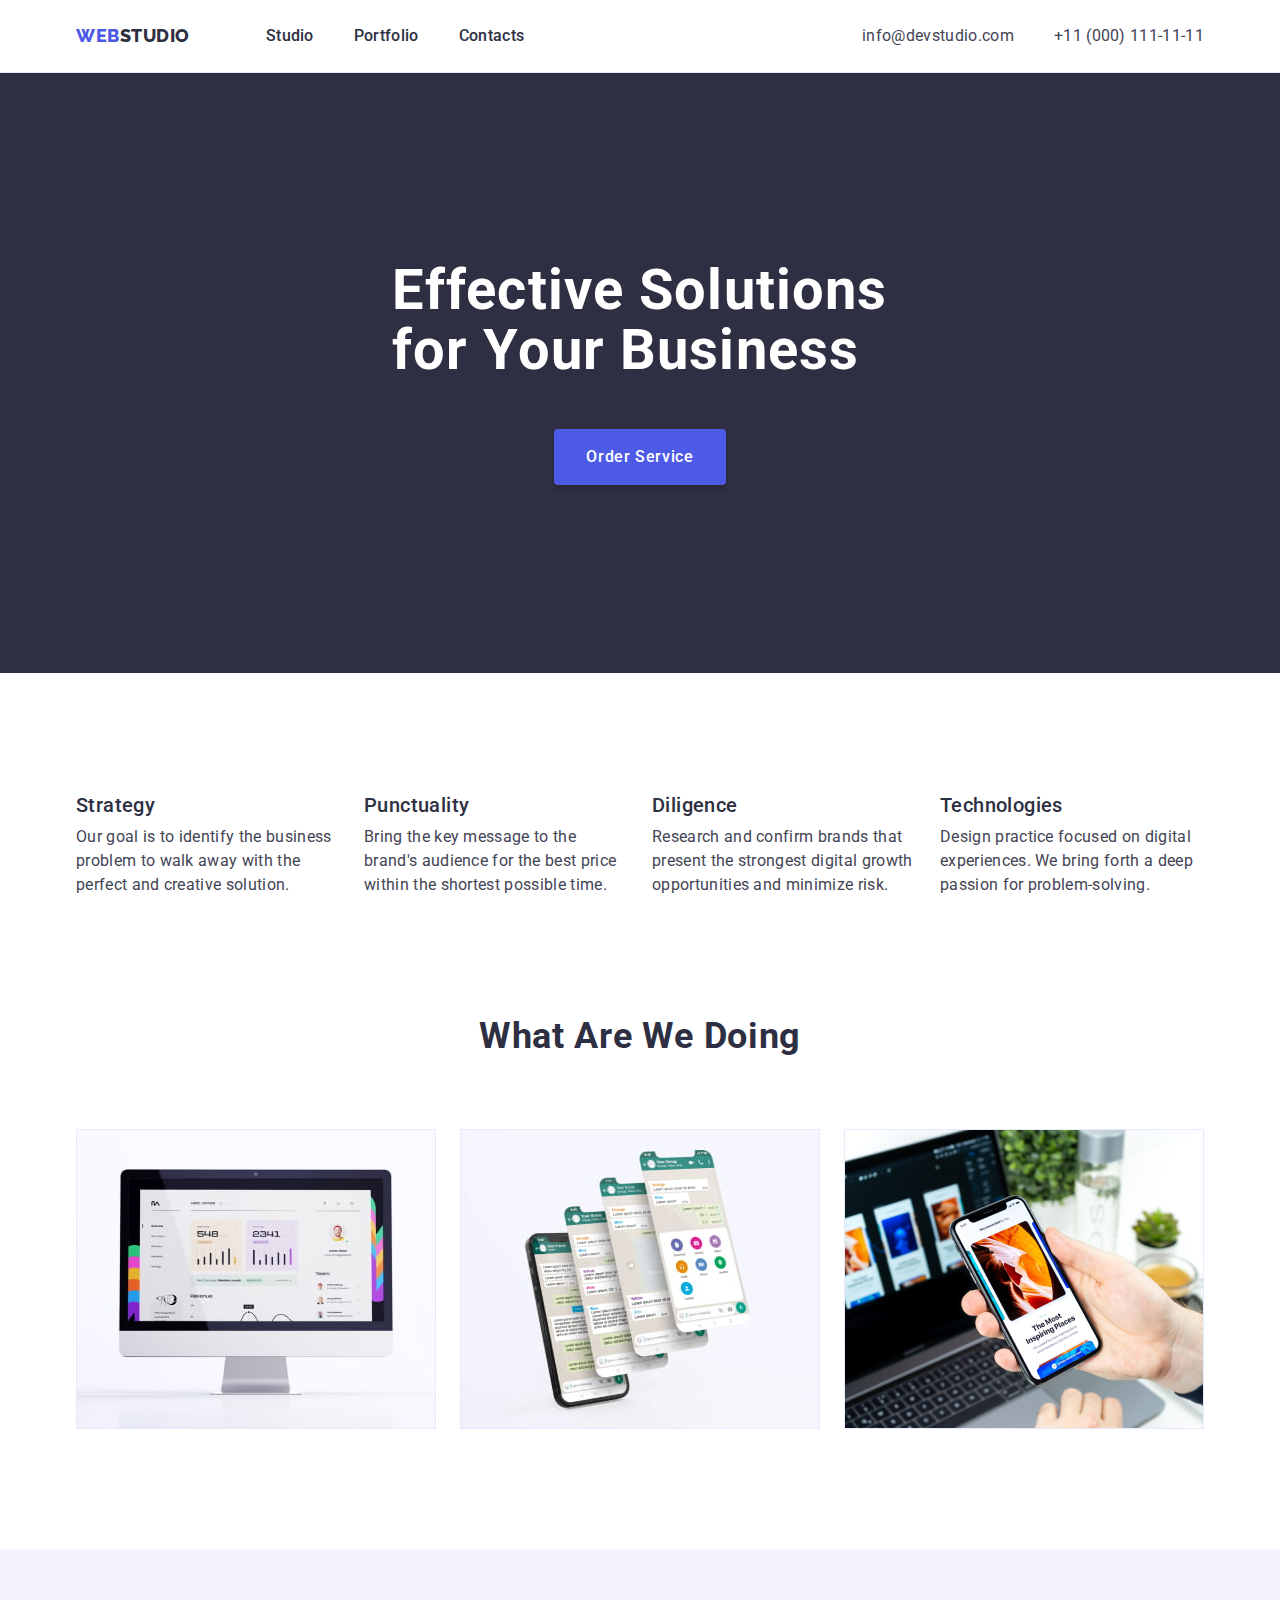
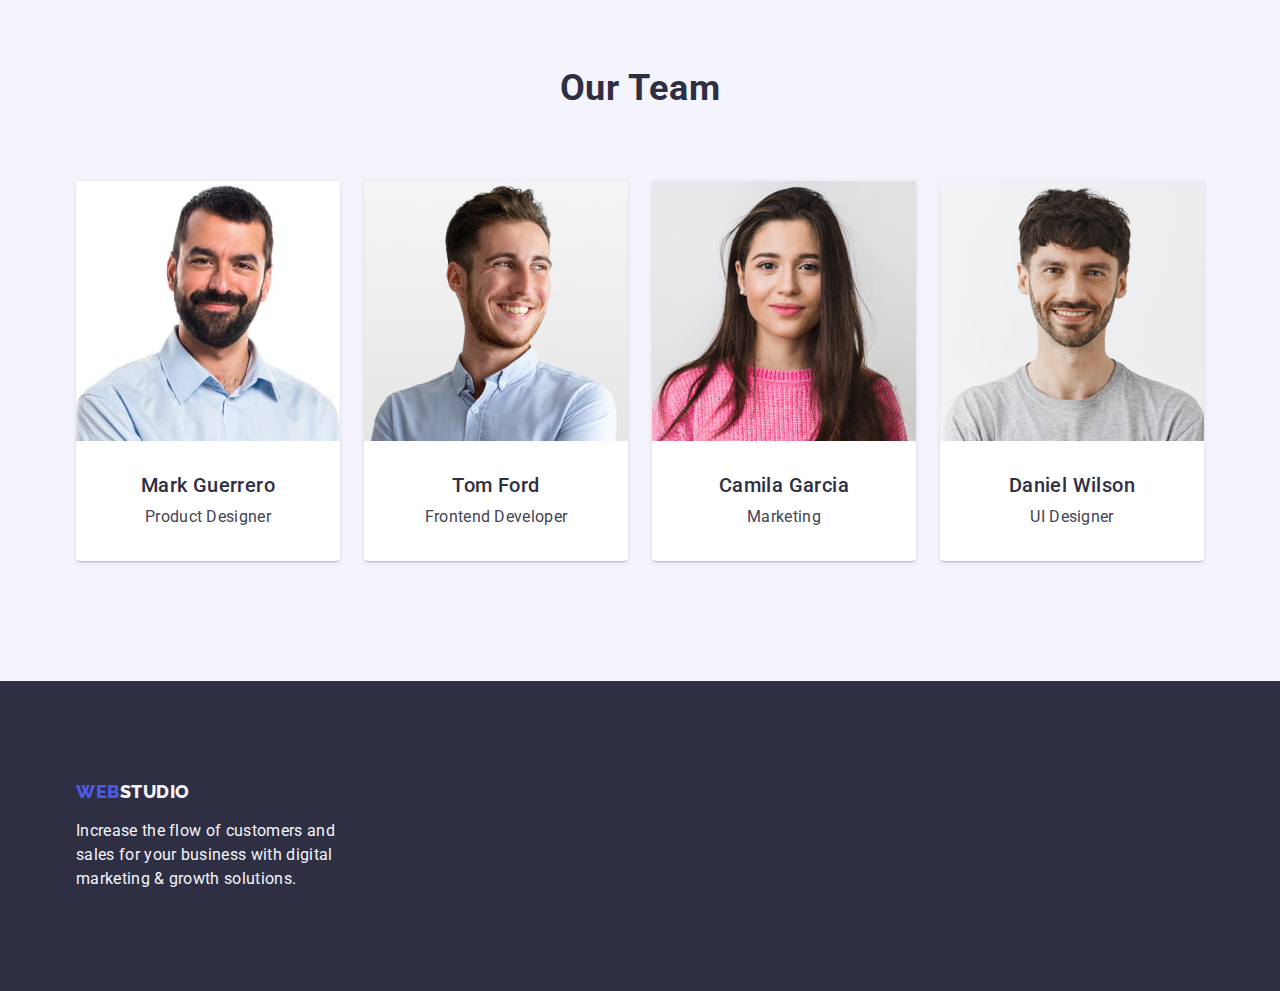
==== commit 72b676db: "update" ====
--- a/index.html
+++ b/index.html
@@ -55,7 +55,7 @@
 
         <section class="desc-section">
             <div class="container">
-                <h2 class="title-desc" hidden>Our description</h2>
+                <h2 class="visually-hidden" hidden>Our description</h2>
                 <ul class="desc-container list">
                      <li class="info-container">
                         <h3 class="sub-title">Strategy</h3>
@@ -81,14 +81,14 @@
             <div class="container">
                 <h2 class="second-title">What are we doing</h2>
                  <ul class="img-container list">
-                    <li>
-                        <img src="./images/img1.jpg" class="img-item" alt="Монітор на якому відображаеться аналітика юзерів" width="360" height="300">
+                    <li class="img-item">
+                        <img src="./images/img1.jpg"  alt="Монітор на якому відображаеться аналітика юзерів" width="360" height="300">
                     </li>
-                    <li>
-                        <img src="./images/img2.jpg" class="img-item" alt="Mобільні телефони з чатами" width="360" height="300">
+                    <li class="img-item">
+                        <img src="./images/img2.jpg"  alt="Mобільні телефони з чатами" width="360" height="300">
                     </li>
-                    <li>
-                        <img src="./images/img3.jpg" class="img-item" alt="На фоні стоїть ноутбук, в руках телефон, в якому відкрита інфо сторінка" width="360" height="300">
+                    <li class="img-item">
+                        <img src="./images/img3.jpg"  alt="На фоні стоїть ноутбук, в руках телефон, в якому відкрита інфо сторінка" width="360" height="300">
                     </li>
                 </ul>
             </div>
--- a/css/styles.css
+++ b/css/styles.css
@@ -21,8 +21,6 @@
     font-family: var(--main-font-family);
     color: var(--main-text-color);
     background-color: var(--body-background-color);
-    width: 1440px;
-    margin: auto;
 }
 
 /*=============================================
@@ -57,7 +55,19 @@
 img {
     display: block;
 }
-
+.visually-hidden {
+    position: absolute;
+    width: 1px;
+    height: 1px;
+    margin: -1px;
+    border: 0;
+    padding: 0;
+
+    white-space: nowrap;
+    clip-path: inset(100%);
+    clip: rect(0 0 0 0);
+    overflow: hidden;
+}
 /* paragraphs */
 .info {
     font-family: var(--main-font-family);
@@ -66,7 +76,6 @@
     line-height: 1.5;
     letter-spacing: 0.02em;
     color: var(--main-text-color);
-    text-align: center;
 }
 
 /*=============================================
@@ -80,7 +89,7 @@
 
 .header-container {
     display: flex;
-    justify-content: space-between;
+    align-items: center;
 }
 .page-nav {
     display: flex;
@@ -135,6 +144,7 @@
 }
 .contacts {
     font-style: normal;
+    margin-left: auto;
 }
 .contact-nav {
     font-size: 16px;
@@ -209,7 +219,6 @@
     letter-spacing: 0.02em;
     color: var(--headers-color);
     margin-bottom: 8px;
-    text-align: center;
 }
 .title-ourteam {
     font-size: 36px;
@@ -233,10 +242,8 @@
     gap: 24px;
 }
 .info-container {
-    display: flex;
-    flex-basis: calc((100% - 24px * 3) / 4);
+    flex-basis: 264px;
     gap: 8px;
-    flex-direction: column;
 }
 
 /*=============================================
@@ -260,6 +267,7 @@
 .team-container {
     display: flex;
     gap: 24px;
+    text-align: center;
 }
 .card-content {
     background-color: #FFFFFF;
@@ -269,9 +277,6 @@
 }
 .team-name {
     padding: 32px 16px;
-    display: flex;
-    flex-direction: column;
-    align-items: center;
     gap: 8px;
 }
 
@@ -289,12 +294,10 @@
 .footer-desc {
     margin-top: 17px;
     width: 264px;
-    display: flex;
-}
-.footer-logo {
-    display: inline-block;
-    margin-bottom: 16px;
-}
+    line-height: 1.5;
+    letter-spacing: 0.02em;
+}
+
 
 /*=============================================
 =            Portfolio  page - style           =
@@ -341,8 +344,6 @@
     width: calc((100% - 48px) / 3);
 }
 .card-info {
-    display: flex;
-    flex-direction: column;
     gap: 8px;
     padding: 32px 16px;
     border: 1px solid #E7E9FC;
